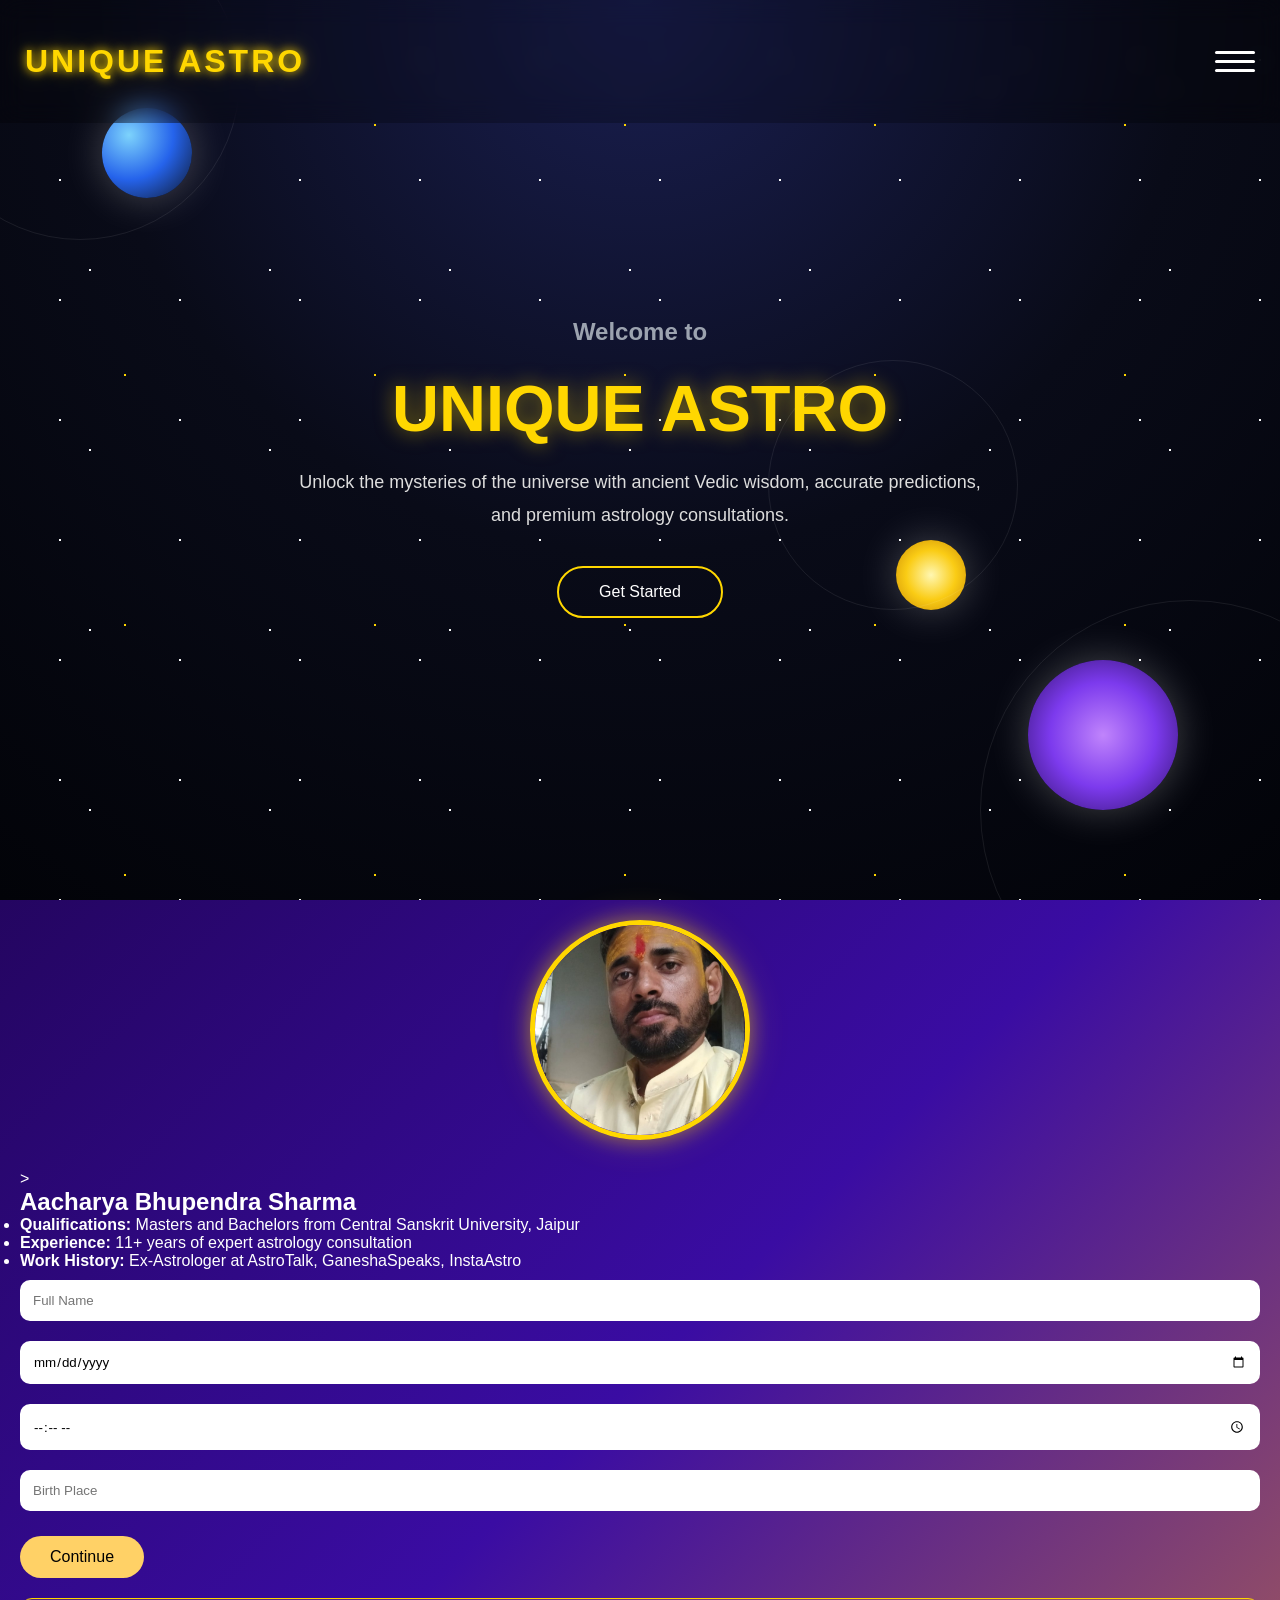
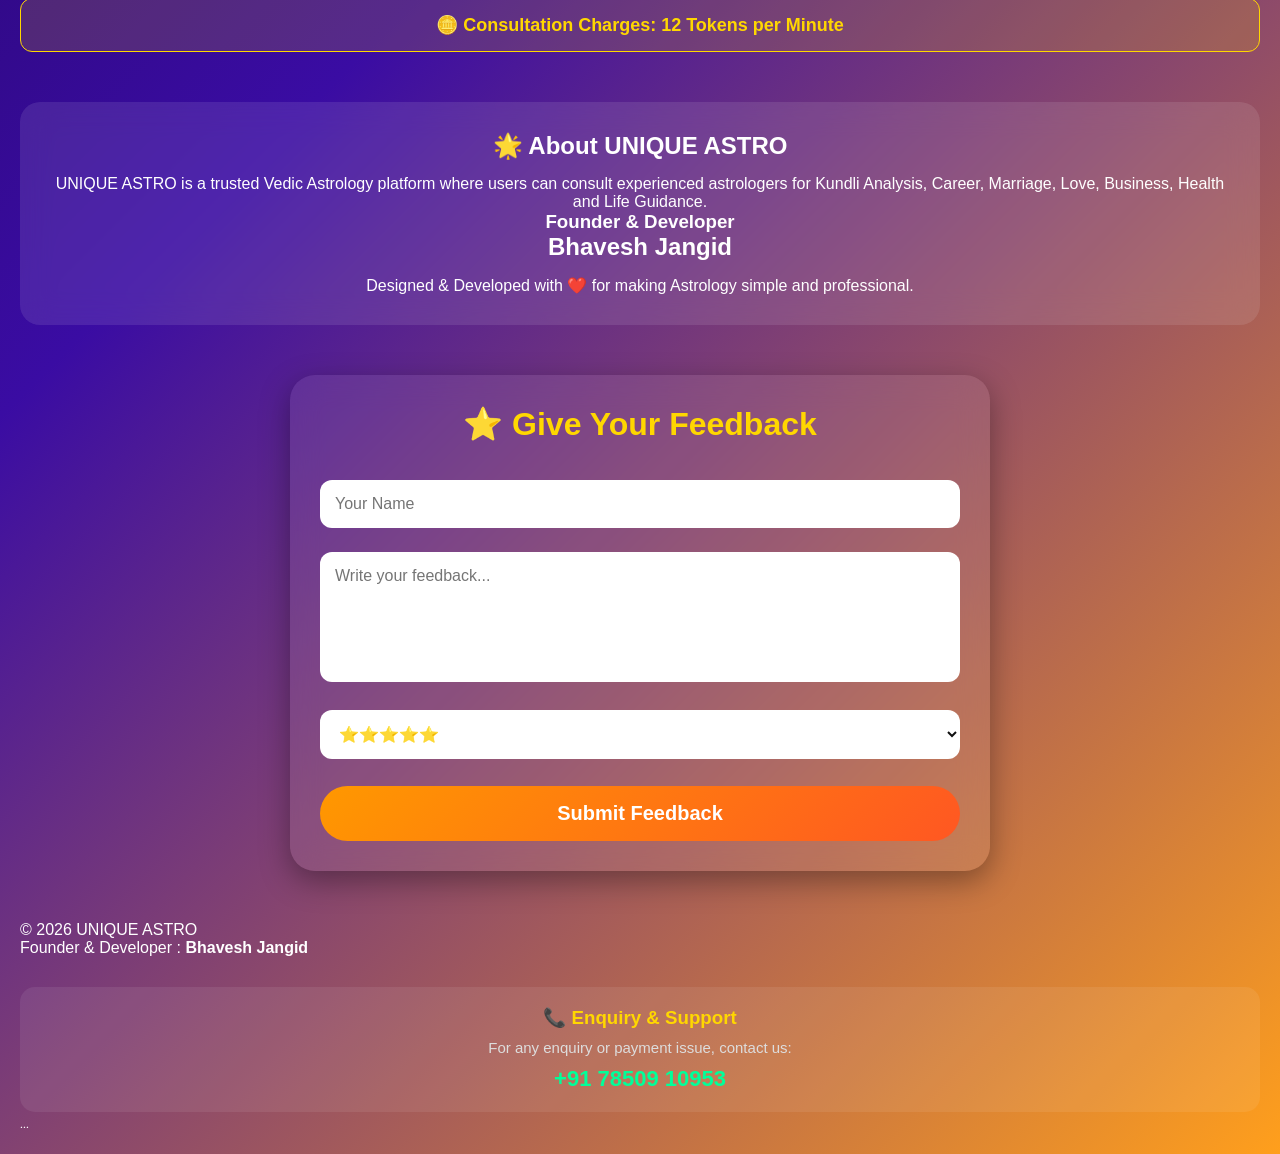
==== index.html @ 060c600a "Add files via upload" ====
<!DOCTYPE html>
<html lang="en">
<head>
    <meta charset="UTF-8">
    <meta name="viewport" content="width=device-width, initial-scale=1.0">
    <title>UNIQUE ASTRO</title>

    <!-- CSS -->
    <link rel="stylesheet" href="style.css">

    <!-- Google Font -->
    <link href="https://fonts.googleapis.com/css2?family=Cinzel:wght@400;600;700;800&display=swap" rel="stylesheet">

    <!-- Icons -->
    <link rel="stylesheet"
    href="https://cdnjs.cloudflare.com/ajax/libs/font-awesome/6.5.2/css/all.min.css">

</head>
<body>

<!-- ================================= -->
<!-- SPACE BACKGROUND -->
<!-- ================================= -->

<div class="space">

    <!-- Stars -->
    <div class="stars"></div>

    <!-- Planets -->
    <div class="planet planet1"></div>
    <div class="planet planet2"></div>
    <div class="planet planet3"></div>

    <!-- Orbits -->
    <div class="orbit orbit1"></div>
    <div class="orbit orbit2"></div>
    <div class="orbit orbit3"></div>

</div>

<!-- ================================= -->
<!-- HEADER -->
<!-- ================================= -->

<header>

<div class="logo">

<h1>UNIQUE ASTRO</h1>

</div>

<div class="menu-btn" id="menuBtn">

<span></span>
<span></span>
<span></span>

</div>

</header>

<!-- ================================= -->
<!-- SIDEBAR -->
<!-- ================================= -->

<nav class="sidebar" id="sidebar">

<div class="close-btn" id="closeBtn">

<i class="fa-solid fa-xmark"></i>

</div>

<ul>

<li><a href="#"><i class="fa-solid fa-user"></i> My Account</a></li>

<li><a href="#"><i class="fa-solid fa-coins"></i> Buy Tokens</a></li>

<li><a href="#"><i class="fa-solid fa-clock-rotate-left"></i> Consult History</a></li>

<li><a href="#"><i class="fa-solid fa-headset"></i> Support</a></li>

</ul>

</nav>

<!-- ================================= -->
<!-- HERO SECTION -->
<!-- ================================= -->

<section class="hero">

<div class="hero-content">

<h2>Welcome to</h2>

<h1>UNIQUE ASTRO</h1>

<p>

Unlock the mysteries of the universe with
ancient Vedic wisdom, accurate predictions,
and premium astrology consultations.

</p>

<a href="#" class="btn">

Get Started

</a>

</div>

</section>

<!-- ================================= -->
<!-- SCRIPT -->
<!-- ================================= -->

<script src="script.js"></script>

</body>
</html>

<!-- ==========================
     ASTROLOGER PROFILE SECTION
========================== -->
<img src="IMG_20260626_171956.jpg"
     alt="Aacharya Bhupendra Sharma"
     class="profile-img">

<section class="astrologer-profile">

    <div class="container">

        <div class="profile-card">

            
            >

            <div class="profile-content">

                <h2>Aacharya Bhupendra Sharma</h2>

                <ul class="profile-details">

                    <li>
                        <strong>Qualifications:</strong>
                        Masters and Bachelors from Central Sanskrit University, Jaipur
                    </li>

                    <li>
                        <strong>Experience:</strong>
                        11+ years of expert astrology consultation
                    </li>

                    <li>
                        <strong>Work History:</strong>
                        Ex-Astrologer at AstroTalk, GaneshaSpeaks, InstaAstro
                    </li>

                </ul>

            </div>

        </div>

    </div>

</section>


<form action="https://formspree.io/f/mzdlryvw" method="POST">

<input type="text" name="name" placeholder="Full Name" required>

<input type="date" name="dob" required>

<input type="time" name="birth_time" required>

<input type="text" name="birth_place" placeholder="Birth Place" required>


</form>

</section>
<script src="script.js"></script>
<script type="module" src="firebase.js"></script>
<button onclick="goToTokens()">Continue</button>

<script>
function goToTokens(){
    window.location.href="tokens.html";
}
</script>
</body>

</html>
<p class="token-info">
🪙 <strong>Consultation Charges:</strong> 12 Tokens per Minute
</p>
<!-- ABOUT SECTION -->

<section class="about-section">

<h2>🌟 About UNIQUE ASTRO</h2>

<p>
UNIQUE ASTRO is a trusted Vedic Astrology platform where users can
consult experienced astrologers for Kundli Analysis, Career,
Marriage, Love, Business, Health and Life Guidance.
</p>

<div class="developer">

<h3>Founder & Developer</h3>

<h2>Bhavesh Jangid</h2>

<p>
Designed & Developed with ❤️ for making Astrology simple and
professional.
</p>

</div>

</section>

<section class="feedback-section">

<h2>⭐ Give Your Feedback</h2>

<form action="https://formspree.io/f/mzdlryvw" method="POST">

<input
type="text"
name="Name"
placeholder="Your Name"
required>

<textarea
name="Feedback"
placeholder="Write your feedback..."
required></textarea>

<select name="Rating">
<option>⭐⭐⭐⭐⭐</option>
<option>⭐⭐⭐⭐</option>
<option>⭐⭐⭐</option>
<option>⭐⭐</option>
<option>⭐</option>
</select>

<input
type="hidden"
name="Form Type"
value="Website Feedback">

<button type="submit">
Submit Feedback
</button>

</form>

</section>



<!-- FOOTER -->

<footer>

<p>

© 2026 UNIQUE ASTRO

</p>

<p>

Founder & Developer :
<b>Bhavesh Jangid</b>

</p>

</footer>


<div id="feedbackList"></div>



<div class="enquiry-box">
    <h3>📞 Enquiry & Support</h3>
    <p>For any enquiry or payment issue, contact us:</p>

    <a href="tel:+917850910953" class="support-number">
        +91 78509 10953
    </a>
</div>
    ...
</div>

<script type="module" src="./script.js"></script>
</body>
</html>
---- style.css ----
/* =======================================
   UNIQUE ASTRO
   PREMIUM COSMIC DESIGN
======================================= */

/* RESET */

*{
    margin:0;
    padding:0;
    box-sizing:border-box;
}

html{
    scroll-behavior:smooth;
}

body{

    font-family:'Cinzel',serif;
    background:#050816;
    color:#fff;
    overflow-x:hidden;

}

/* =======================================
   SPACE BACKGROUND
======================================= */

.space{

    position:fixed;
    top:0;
    left:0;
    width:100%;
    height:100%;
    overflow:hidden;
    z-index:-10;

    background:
    radial-gradient(circle at top,#1a1f52,#090b18,#020308);

}

/* =======================================
   STARS
======================================= */

.stars{

    position:absolute;
    width:100%;
    height:100%;

    background-image:

    radial-gradient(white 1px,transparent 1px),
    radial-gradient(white 1px,transparent 1px),
    radial-gradient(#FFD700 1px,transparent 1px);

    background-size:
    120px 120px,
    180px 180px,
    250px 250px;

    animation:
    twinkle 5s infinite alternate;

}

@keyframes twinkle{

0%{

opacity:.4;

}

50%{

opacity:1;

}

100%{

opacity:.5;

}

}

/* =======================================
   PLANETS
======================================= */

.planet{

position:absolute;
border-radius:50%;
box-shadow:0 0 40px rgba(255,255,255,.25);

}

/* Blue Planet */

.planet1{

width:90px;
height:90px;

top:12%;
left:8%;

background:
radial-gradient(circle at 30% 30%,
#7dd3fc,
#2563eb,
#0f172a);

animation:
floatPlanet 18s linear infinite;

}

/* Purple Planet */

.planet2{

width:150px;
height:150px;

bottom:10%;
right:8%;

background:
radial-gradient(circle,
#c084fc,
#7c3aed,
#2e1065);

animation:
floatPlanet 25s linear infinite reverse;

}

/* Golden Planet */

.planet3{

width:70px;
height:70px;

top:60%;
left:70%;

background:
radial-gradient(circle,
#fff7b2,
#facc15,
#ca8a04);

animation:
floatPlanet 20s linear infinite;

}

@keyframes floatPlanet{

0%{

transform:
rotate(0deg)
translateY(0px);

}

50%{

transform:
rotate(180deg)
translateY(-25px);

}

100%{

transform:
rotate(360deg)
translateY(0px);

}

}

/* =======================================
   ORBITS
======================================= */

.orbit{

position:absolute;
border:1px solid rgba(255,255,255,.08);
border-radius:50%;

}

.orbit1{

width:320px;
height:320px;

top:-80px;
left:-80px;

animation:
rotateOrbit 30s linear infinite;

}

.orbit2{

width:420px;
height:420px;

right:-120px;
bottom:-120px;

animation:
rotateOrbit 45s linear infinite reverse;

}

.orbit3{

width:250px;
height:250px;

left:60%;
top:40%;

animation:
rotateOrbit 35s linear infinite;

}

@keyframes rotateOrbit{

from{

transform:rotate(0deg);

}

to{

transform:rotate(360deg);

}

}

/* =======================================
   HEADER
======================================= */

header{
    position:fixed;
    top:0;
    left:0;
    width:100%;
    padding:18px 25px;

    display:flex;
    justify-content:space-between;
    align-items:center;

    background:rgba(0,0,0,.25);
    backdrop-filter:blur(12px);

    z-index:1000;
}

/* =======================================
   LOGO
======================================= */

.logo h1{

    font-size:32px;
    color:#FFD700;

    letter-spacing:3px;
    font-weight:700;

    text-shadow:
    0 0 10px #FFD700,
    0 0 20px rgba(255,215,0,.4);

}

/* =======================================
   HAMBURGER MENU
======================================= */

.menu-btn{

    width:40px;
    cursor:pointer;

    display:flex;
    flex-direction:column;
    gap:6px;

}

.menu-btn span{

    width:100%;
    height:3px;

    background:white;
    border-radius:20px;

    transition:.4s;

}

.menu-btn:hover span{

    background:#FFD700;

}

/* =======================================
   SIDEBAR
======================================= */

.sidebar{

    position:fixed;

    top:0;
    right:-300px;

    width:280px;
    height:100vh;

    background:rgba(8,10,30,.95);

    backdrop-filter:blur(18px);

    padding:30px;

    transition:.45s ease;

    z-index:2000;

    border-left:1px solid rgba(255,255,255,.1);

}

.sidebar.active{

    right:0;

}

.close-btn{

    text-align:right;
    font-size:28px;
    cursor:pointer;
    color:white;

}

.close-btn:hover{

    color:#FFD700;

}

.sidebar ul{

    list-style:none;
    margin-top:50px;

}

.sidebar li{

    margin:25px 0;

}

.sidebar a{

    text-decoration:none;
    color:white;

    font-size:18px;

    transition:.3s;

}

.sidebar a:hover{

    color:#FFD700;
    padding-left:12px;

}

/* =======================================
   HERO SECTION
======================================= */

.hero{

    min-height:100vh;

    display:flex;
    justify-content:center;
    align-items:center;

    text-align:center;

    padding:100px 25px;

}

.hero-content{

    max-width:700px;

}

.hero h2{

    color:#9ca3af;
    font-size:24px;
    margin-bottom:10px;

}

.hero h1{

    font-size:65px;

    color:#FFD700;

    margin-bottom:20px;

    text-shadow:
    0 0 20px rgba(255,215,0,.5);

}

.hero p{

    font-size:18px;
    line-height:1.8;
    color:#ddd;

}

/* =======================================
   BUTTON
======================================= */

.btn{

    display:inline-block;

    margin-top:35px;

    padding:15px 40px;

    text-decoration:none;

    color:white;

    border:2px solid #FFD700;

    border-radius:40px;

    transition:.4s;

}

.btn:hover{

    background:#FFD700;
    color:black;

    box-shadow:
    0 0 25px #FFD700;

}

/* =======================================
   MOBILE RESPONSIVE
======================================= */

@media(max-width:768px){

.logo h1{

    font-size:24px;

}

.hero h1{

    font-size:42px;

}

.hero h2{

    font-size:20px;

}

.hero p{

    font-size:16px;

}

.sidebar{

    width:250px;

}

}

/* =======================================
   BUTTON RIPPLE EFFECT
======================================= */

.btn{
    position:relative;
    overflow:hidden;
}

.ripple{

    position:absolute;

    width:20px;
    height:20px;

    background:rgba(255,255,255,.7);

    border-radius:50%;

    transform:scale(0);

    animation:ripple .6s linear;

    pointer-events:none;

}

@keyframes ripple{

    to{

        transform:scale(18);
        opacity:0;

    }

}
/*=========================================
  ASTROLOGER PROFILE SECTION
=========================================*/
.profile-section{
    width:90%;
    max-width:900px;
    margin:80px auto;
    padding:45px;
    text-align:center;
}

/* Profile Image */
.profile-img{
    width:220px;
    height:220px;
    object-fit:cover;
    border-radius:50%;
    border:5px solid #FFD700;
    display:block;
    margin:0 auto 30px;

    box-shadow:
    0 0 20px rgba(255,215,0,.45),
    0 0 40px rgba(255,215,0,.20);
}

/* Name */
.profile-section h2{
    color:#FFD700;
    font-size:36px;
    margin-bottom:25px;
    font-weight:700;
}

/* Details */
.profile-section ul{
    list-style:disc;
    text-align:left;
    max-width:650px;
    margin:0 auto;
    padding-left:25px;
}

.profile-section li{
    color:#ffffff;
    margin-bottom:18px;
    font-size:17px;
}

.profile-section strong{
    color:#FFD700;
}
/* ==============================
   Birth Details Section
============================== */

.birth-section{

min-height:100vh;

display:flex;

justify-content:center;

align-items:center;

padding:30px;

}

.birth-card{

width:100%;
max-width:550px;

padding:40px;

border-radius:25px;

background:rgba(255,255,255,.08);

backdrop-filter:blur(18px);

border:1px solid rgba(255,215,0,.25);

box-shadow:

0 0 35px rgba(255,215,0,.15),

0 0 60px rgba(255,255,255,.05);

}

.birth-card h2{

text-align:center;

color:#FFD700;

margin-bottom:35px;

font-size:32px;

}

.input-box{

margin-bottom:20px;

}

.input-box input{

width:100%;

padding:15px;

border-radius:12px;

border:1px solid rgba(255,255,255,.15);

background:rgba(255,255,255,.08);

color:white;

font-size:16px;

outline:none;

transition:.35s;

}

.input-box input:focus{

border-color:#FFD700;

box-shadow:

0 0 15px rgba(255,215,0,.3);

}

.upload-btn{

display:inline-block;

padding:14px 20px;

background:rgba(255,215,0,.15);

border:1px solid #FFD700;

border-radius:10px;

cursor:pointer;

color:#FFD700;

transition:.3s;

}

.upload-btn:hover{

background:#FFD700;

color:#000;

}

#file-name{

display:block;

margin-top:12px;

font-size:14px;

color:#ddd;

}

.continue-btn{

width:100%;

padding:16px;

border:none;

border-radius:50px;

font-size:18px;

font-weight:bold;

cursor:pointer;

color:#000;

background:linear-gradient(
90deg,
#FFD700,
#FFB800
);

transition:.35s;

}

.continue-btn:hover{

transform:translateY(-3px);

box-shadow:

0 0 25px #FFD700;

}

@media(max-width:768px){

.birth-card{

padding:25px;

}

.birth-card h2{

font-size:26px;

}

}

*{
    margin:0;
    padding:0;
    box-sizing:border-box;
    font-family: 'Poppins', sans-serif;
}


body{
    min-height:100vh;
    background:linear-gradient(135deg,#12002b,#3a0ca3,#ff9f1c);
    color:white;
    padding:20px;
}



h1{
    text-align:center;
    margin:25px 0;
    font-size:32px;
}



.token-card,
.payment-box{
    background:rgba(255,255,255,0.12);
    backdrop-filter:blur(15px);
    border-radius:20px;
    padding:25px;
    margin:20px auto;
    max-width:400px;
    text-align:center;
    box-shadow:0 10px 30px rgba(0,0,0,0.3);
}



.token-card h2{
    margin-bottom:10px;
}



button{
    margin-top:15px;
    padding:12px 30px;
    border:none;
    border-radius:30px;
    background:#ffd166;
    color:#000;
    font-size:16px;
    cursor:pointer;
}



button:hover{
    transform:scale(1.05);
}



input{
    width:100%;
    padding:13px;
    margin:10px 0;
    border-radius:10px;
    border:none;
    outline:none;
}



img{
    border-radius:15px;
    margin:20px;
} 

.about-section,
.feedback-section{

margin-top:50px;
padding:30px;
background:rgba(255,255,255,0.1);
backdrop-filter:blur(15px);
border-radius:20px;
text-align:center;
color:white;


}

.call-btn:hover{

transform:scale(1.05);

box-shadow:0 12px 25px rgba(255,87,34,0.6);

}

.call-btn:active{

transform:scale(.98);

}
.token-info{
    margin-top:20px;
    padding:15px;
    background:rgba(255,215,0,0.15);
    border:1px solid #FFD700;
    border-radius:12px;
    color:#FFD700;
    font-size:18px;
    font-weight:bold;
    text-align:center;
}

.about-section h2{

margin-bottom:15px;


.developer{

margin-top:25px;

}

.feedback-section input,
.feedback-section textarea,
.feedback-section select{

width:100%;
padding:15px;
margin-top:15px;
border:none;
border-radius:12px;
font-size:16px;

}

.feedback-section textarea{

height:120px;
resize:none;

}

.feedback-section button{

margin-top:20px;
padding:15px;
width:100%;
border:none;
border-radius:30px;
background:#FFD700;
font-size:18px;
font-weight:bold;
cursor:pointer;

}

footer{

margin-top:40px;
padding:25px;
text-align:center;
background:#111;
color:white;
border-radius:15px;

}

.feedback-card{
    background:rgba(255,255,255,0.12);
    padding:15px;
    margin:15px 0;
    border-radius:15px;
    color:white;
}
}



.enquiry-box{
    margin-top:30px;
    padding:20px;
    background:rgba(255,255,255,0.08);
    border-radius:15px;
    text-align:center;
}

.enquiry-box h3{
    color:#FFD700;
    margin-bottom:10px;
}

.enquiry-box p{
    color:#ddd;
    font-size:15px;
}

.support-number{
    display:inline-block;
    margin-top:10px;
    color:#00ff99;
    font-size:22px;
    font-weight:bold;
    text-decoration:none;
}
/* ===== Feedback Section ===== */

.feedback-section{
    max-width:700px;
    margin:50px auto;
    padding:30px;
    background:rgba(255,255,255,0.08);
    backdrop-filter:blur(15px);
    border-radius:25px;
    box-shadow:0 10px 30px rgba(0,0,0,.35);
    text-align:center;
}

.feedback-section h2{
    color:#FFD700;
    font-size:32px;
    margin-bottom:25px;
}

/* Inputs */

.feedback-section input,
.feedback-section textarea,
.feedback-section select{

    width:100%;
    padding:15px;
    margin:12px 0;
    border:none;
    border-radius:12px;
    background:#fff;
    color:#111;
    font-size:16px;
    outline:none;
    box-sizing:border-box;

}

.feedback-section textarea{

    height:130px;
    resize:none;

}

/* Submit Button */

.feedback-section button{

    width:100%;
    padding:16px;
    margin-top:15px;

    background:linear-gradient(135deg,#ff9800,#ff5722);

    color:#fff;

    border:none;

    border-radius:50px;

    font-size:20px;

    font-weight:bold;

    cursor:pointer;

    transition:.3s;

}

.feedback-section button:hover{

    transform:translateY(-3px);

    box-shadow:0 10px 20px rgba(255,87,34,.5);

}

.feedback-section button:active{

    transform:scale(.98);

}
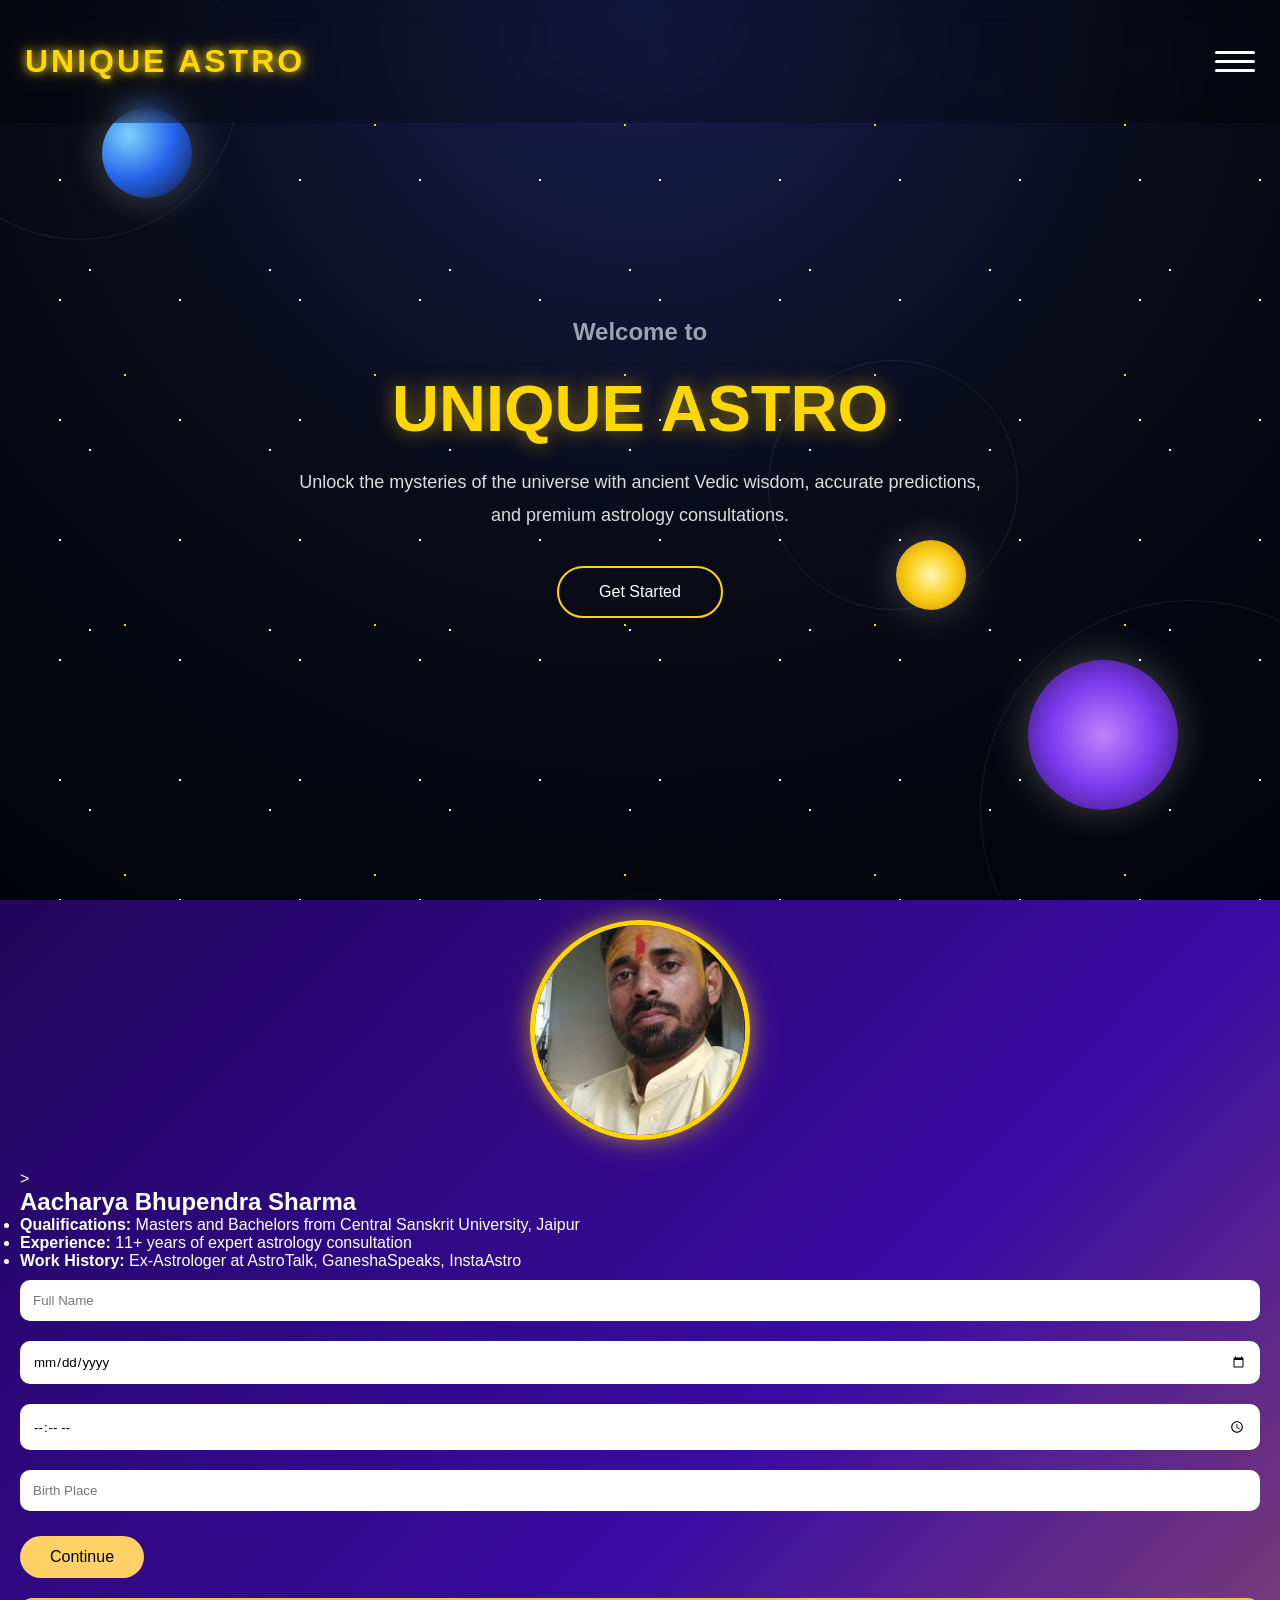
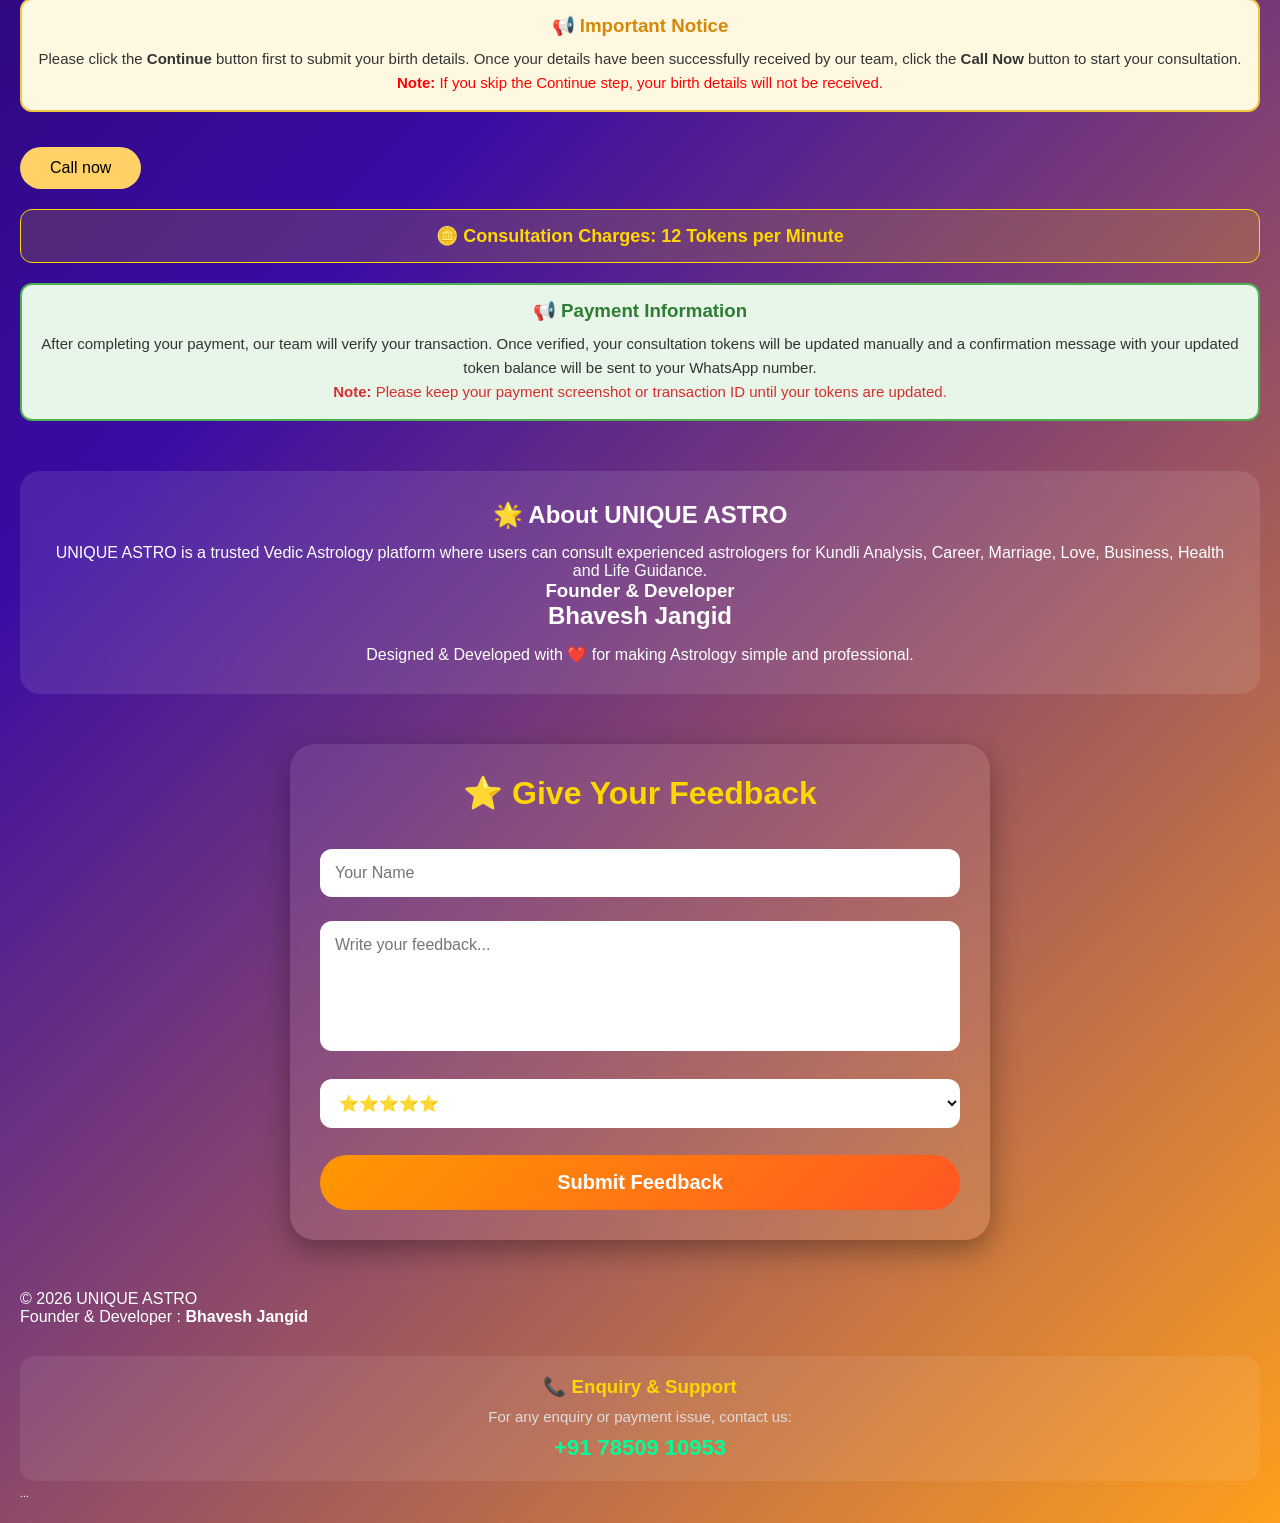
==== commit feb1e3ca: "Enhance form with important notice and payment info Added important notice and payment information s" ====
--- a/index.html
+++ b/index.html
@@ -184,13 +184,30 @@
 
 <input type="text" name="birth_place" placeholder="Birth Place" required>
 
+    
+<button type="submit">Continue</button>
+
+</form>
+<div class="important-note">
+    <h3>📢 Important Notice</h3>
+    <p>
+        Please click the <strong>Continue</strong> button first to submit your birth details.
+        Once your details have been successfully received by our team, click the
+        <strong>Call Now</strong> button to start your consultation.
+    </p>
+    <p style="color:red;">
+        <strong>Note:</strong> If you skip the Continue step, your birth details will not be received.
+    </p>
+</div>
+
+</form>
 
 </form>
 
 </section>
 <script src="script.js"></script>
 <script type="module" src="firebase.js"></script>
-<button onclick="goToTokens()">Continue</button>
+<button onclick="goToTokens()">Call now</button>
 
 <script>
 function goToTokens(){
@@ -203,6 +220,19 @@
 <p class="token-info">
 🪙 <strong>Consultation Charges:</strong> 12 Tokens per Minute
 </p>
+<div class="payment-note">
+    <h3>📢 Payment Information</h3>
+    <p>
+        After completing your payment, our team will verify your transaction.
+        Once verified, your consultation tokens will be updated manually and a
+        confirmation message with your updated token balance will be sent to your
+        WhatsApp number.
+    </p>
+
+    <p style="color:#d32f2f;">
+        <strong>Note:</strong> Please keep your payment screenshot or transaction ID until your tokens are updated.
+    </p>
+</div>
 <!-- ABOUT SECTION -->
 
 <section class="about-section">
--- a/style.css
+++ b/style.css
@@ -1109,3 +1109,42 @@
     transform:scale(.98);
 
 }
+.important-note{
+    background:#fff8e1;
+    border:2px solid #f4c542;
+    border-radius:12px;
+    padding:15px;
+    margin:20px 0;
+    text-align:center;
+}
+
+.important-note h3{
+    color:#d48806;
+    margin-bottom:10px;
+}
+
+.important-note p{
+    color:#333;
+    font-size:15px;
+    line-height:1.6;
+}
+
+.payment-note{
+    background:#e8f5e9;
+    border:2px solid #4caf50;
+    border-radius:12px;
+    padding:15px;
+    margin:20px 0;
+    text-align:center;
+}
+
+.payment-note h3{
+    color:#2e7d32;
+    margin-bottom:10px;
+}
+
+.payment-note p{
+    color:#333;
+    line-height:1.6;
+    font-size:15px;
+}
